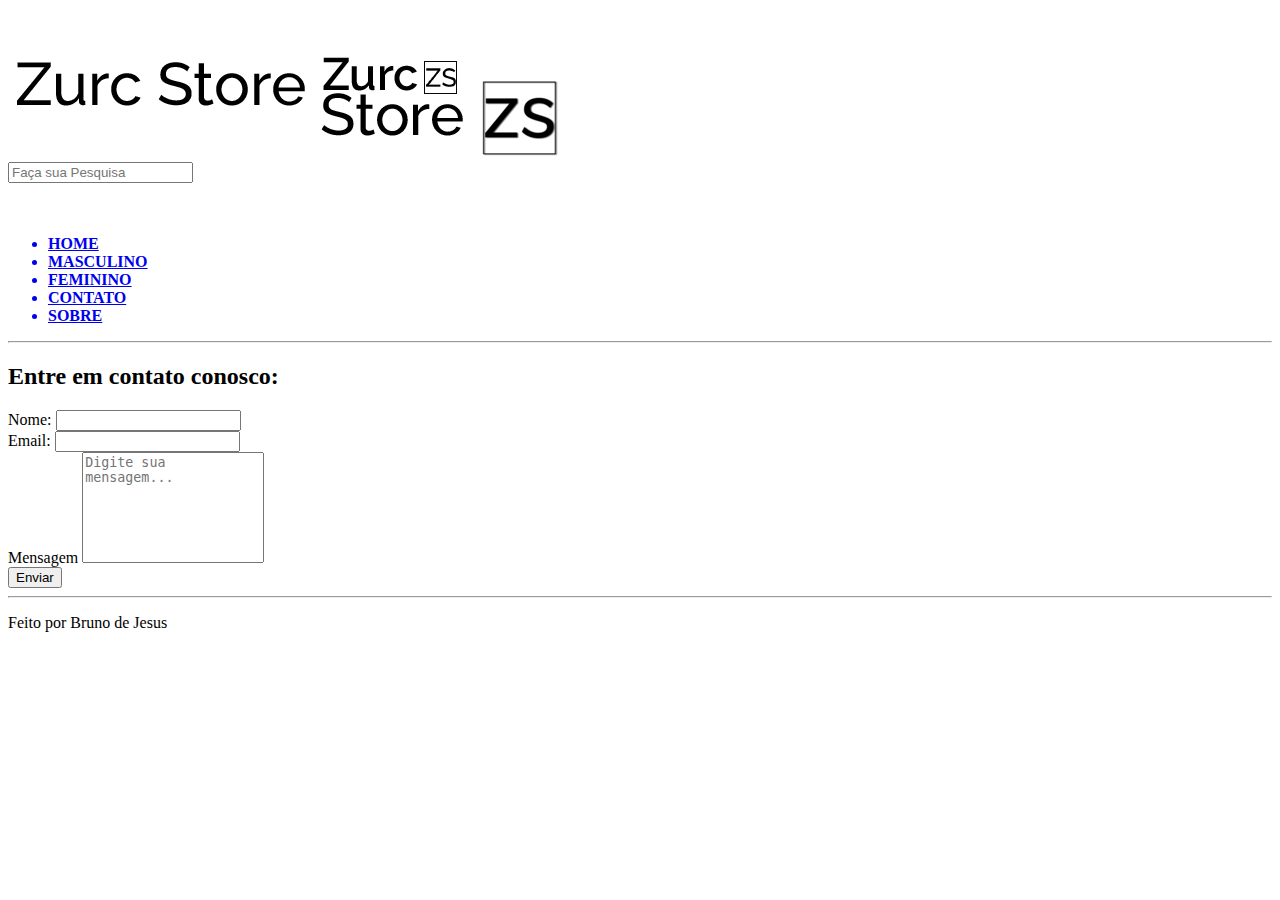
==== contato.html @ c9e9c9d4 "Segundo Upload" ====
<!DOCTYPE html>
<html lang="pt-br">

<head>
    <meta charset="UTF-8">
    <meta name="viewport" content="width=device-width, initial-scale=1.0">
    <title>Zurc Store</title>
    <link rel="stylesheet" href="style.css">
    <link href="https://fonts.googleapis.com/css2?family=Raleway&display=swap" rel="stylesheet">
    <link rel="shortcut icon" href="img/favicon/favicon.ico" type="image/x-icon">

</head>

<body>
    <header>
        <div class="cabec">
            <div class="logo">
                <img src="zurcStoreLogo/desktopLogo.png" alt="" class="desktop-logo">
                <img src="zurcStoreLogo/tabletLogo.png" alt="" class="tablet-logo">
                <img src="zurcStoreLogo/mobileLogo.png" alt="" class="mobile-logo">
            </div>

            <div class="search-box">
                <form method="post" action="#">
                    <input type="text" class="search-box-input" name="busca" placeholder="Faça sua Pesquisa">

                    <!--<button class="search-box-button"><i class="search-box-icone icon icon-search"></i></button>-->
                </form>
            </div>

            <div class="desktop">
                <div class="imgNav">
                    <img src="img/vista-lateral-vazia-do-carrinho-de-compras.png" alt="">
                </div>
                <div class="responseMenu">
                    <img src="img/menu-aberto.png" alt="">
                </div>
            </div>
        </div>

        <div class="bott">
            <nav>
                <ul>
                    <a href="index.html">
                        <li><STRONG>HOME</STRONG></li>
                    </a>
                    <a href="masc.html">
                        <li><STRONG>MASCULINO</STRONG></li>
                    </a>
                    <a href="fem.html">
                        <li><STRONG>FEMININO</STRONG></li>
                    </a>
                    <a href="contato.html">
                        <li><STRONG>CONTATO</STRONG></li>
                    </a>
                    <a href="sobre.html">
                        <li><STRONG>SOBRE</STRONG></li>
                    </a>
                </ul>
            </nav>
        </div>

    </header>
    <hr>

    <main>
        <h2>Entre em contato conosco:</h2>
        <div class="area">
            <form class="form">
                <div class="lab">
                    <label for="nome">Nome: </label>
                    <input type="text">
                </div>
        
                <div class="lab">
                    <label for="email">Email: </label>
                    <input type="email" name="email" id="idemail">
                </div>
                <div class="lab">
                    <label>Mensagem</label>
                    <textarea style="resize: none;" rows="7" placeholder="Digite sua mensagem..."></textarea>
                </div>
                <div  class="lab">
                    <button class="custButton" type="submit" onclick="alerta()">Enviar</button>
                </div>
            </form>
        </div>
    </main>

    <hr>
    <footer>
        <p class="p-footer">Feito por Bruno de Jesus </p>
        <img class="img-footer" src="img/icone-github.png" alt="" >
        <img class="img-footer" src="img/icone-instagram.png" alt="">
        <img class="img-footer" src="img/icone-linkedin.png" alt="" >
    </footer>

    <script>
        function alerta() {
            alert("Mensagem enviada com sucesso!");
        }
    </script>
    
</body>

</html>
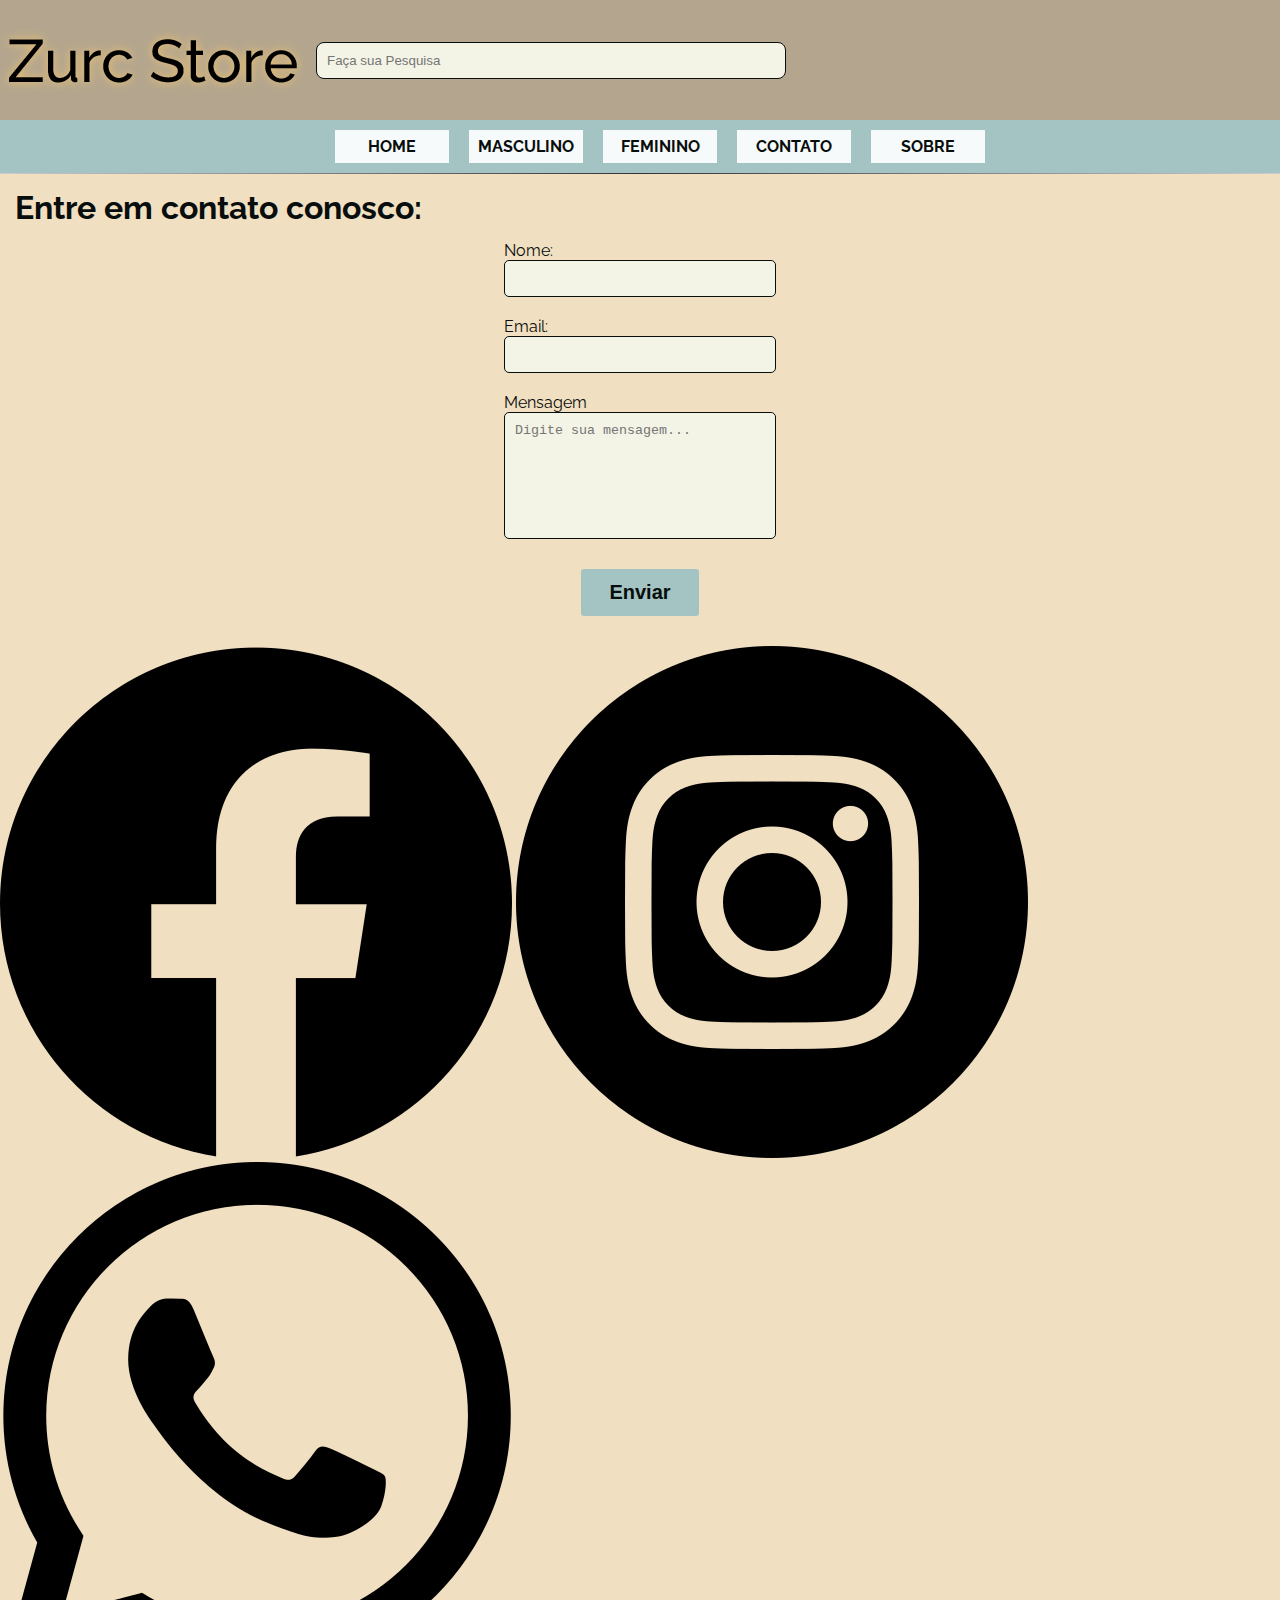
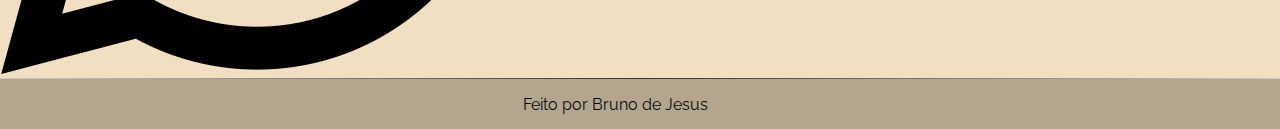
==== commit c43e1d28: "Upload 3.2" ====
--- a/contato.html
+++ b/contato.html
@@ -8,6 +8,7 @@
     <link rel="stylesheet" href="style.css">
     <link href="https://fonts.googleapis.com/css2?family=Raleway&display=swap" rel="stylesheet">
     <link rel="shortcut icon" href="img/favicon/favicon.ico" type="image/x-icon">
+    <script defer src="script.js"></script>
 
 </head>
 
@@ -15,9 +16,9 @@
     <header>
         <div class="cabec">
             <div class="logo">
-                <img src="zurcStoreLogo/desktopLogo.png" alt="" class="desktop-logo">
-                <img src="zurcStoreLogo/tabletLogo.png" alt="" class="tablet-logo">
-                <img src="zurcStoreLogo/mobileLogo.png" alt="" class="mobile-logo">
+                <a href="index.html"><img src="zurcStoreLogo/desktopLogo.png" alt="" class="desktop-logo"></a>
+                <a href="index.html"><img src="zurcStoreLogo/tabletLogo.png" alt="" class="tablet-logo"></a>
+                <a href="index.html"><img src="zurcStoreLogo/mobileLogo.png" alt="" class="mobile-logo"></a>
             </div>
 
             <div class="search-box">
@@ -33,12 +34,12 @@
                     <img src="img/vista-lateral-vazia-do-carrinho-de-compras.png" alt="">
                 </div>
                 <div class="responseMenu">
-                    <img src="img/menu-aberto.png" alt="">
+                    <img src="img/menu-aberto.png" alt="" id="menu-sanduba">
                 </div>
             </div>
         </div>
 
-        <div class="bott">
+        <div class="bott" id="bott">
             <nav>
                 <ul>
                     <a href="index.html">
@@ -60,30 +61,59 @@
             </nav>
         </div>
 
+<div class="bott-mobile" id="bott-mobile" style="display: none;">
+    <nav>
+        <ul>
+            <a href="index.html">
+                <li><STRONG>HOME</STRONG></li>
+            </a>
+            <a href="masc.html">
+                <li><STRONG>MASCULINO</STRONG></li>
+            </a>
+            <a href="fem.html">
+                <li><STRONG>FEMININO</STRONG></li>
+            </a>
+            <a href="contato.html">
+                <li><STRONG>CONTATO</STRONG></li>
+            </a>
+            <a href="sobre.html">
+                <li><STRONG>SOBRE</STRONG></li>
+            </a>
+        </ul>
+    </nav>
+</div>
+
     </header>
     <hr>
 
-    <main>
-        <h2>Entre em contato conosco:</h2>
-        <div class="area">
-            <form class="form">
-                <div class="lab">
-                    <label for="nome">Nome: </label>
-                    <input type="text">
-                </div>
-        
-                <div class="lab">
-                    <label for="email">Email: </label>
-                    <input type="email" name="email" id="idemail">
-                </div>
-                <div class="lab">
-                    <label>Mensagem</label>
-                    <textarea style="resize: none;" rows="7" placeholder="Digite sua mensagem..."></textarea>
-                </div>
-                <div  class="lab">
-                    <button class="custButton" type="submit" onclick="alerta()">Enviar</button>
-                </div>
-            </form>
+    <h2>Entre em contato conosco:</h2>
+    <main class="main-contato">
+        <div class="contato">
+            <div class="area">
+                <form class="form">
+                    <div class="lab">
+                        <label for="nome">Nome: </label>
+                        <input type="text">
+                    </div>
+            
+                    <div class="lab">
+                        <label for="email">Email: </label>
+                        <input type="email" name="email" id="idemail">
+                    </div>
+                    <div class="lab">
+                        <label>Mensagem</label>
+                        <textarea style="resize: none;" rows="7" placeholder="Digite sua mensagem..."></textarea>
+                    </div>
+                    <div  class="lab">
+                        <button class="custButton" type="submit" onclick="alerta()">Enviar</button>
+                    </div>
+                </form>
+            </div>
+            <div class="icone-contato">
+                <img src="img/facebook.png" alt="">
+                <img src="img/instagram.png" alt="">
+                <img src="img/whatsapp.png" alt="">
+            </div>
         </div>
     </main>
 
--- a/style.css
+++ b/style.css
@@ -0,0 +1,345 @@
+/*
+.color1 { #648285 };
+.color2 { #b4a68e };
+.color3 { #080d0d };
+.color4 { #f3daaa };
+.color5 { #a3c4c2 };
+
+menu => position sticky (-webkit-sticky p safari)
+footer => fixo no final da viewport
+
+*/
+
+* {
+    
+    margin: 0px;
+}
+
+body {
+    background-color: #f0dfc0;
+    font-family: 'Raleway', sans-serif;
+    color: #080d0d;
+    
+}
+
+.texto-principal {
+    width: 50%;
+}
+
+.texto-principal>p {
+    text-align: left;
+    margin: 0px;
+    padding: 5px;
+    text-indent: 4em;
+}
+
+header {
+    display: inline-block;
+    background-color: #b4a68e;
+    width: 100%
+}
+
+.cabec {
+    display: flex;
+    height: 120px;
+    width: 100%;
+}
+
+.logo {
+    display: flex;
+    align-items: center;
+    justify-content: center;
+    margin-right: 1rem;
+}
+
+
+.desktop-logo {
+    display: flex;
+}
+
+.tablet-logo {
+    display: none;
+}
+
+.mobile-logo {
+    display: none;
+}
+
+.search-box {
+    display: flex;
+}
+
+
+.bott, .bott-mobile{
+    display: flex;
+    width: 100%;
+    align-items: center;
+    justify-content: space-around;
+    background-color: #a3c4c2;
+}
+
+
+
+.bott-mobile > nav > ul {
+    display: flex;
+    flex-direction: column;
+}
+
+ul {
+    display: flex;
+    justify-content: space-around;
+}
+
+nav li {
+
+    display: inline-block;
+    text-align: center;
+    margin: 10px;
+    width: 100px;
+    background-color: #f6fafa;
+    padding: 7px;
+    color: #080d0d;
+
+
+    &:hover {
+        background-color: #6e7777;
+        text-decoration: none;
+        color: #fffafa;
+    }
+}
+
+nav li,
+a:link {
+    text-decoration: none;
+    
+}
+
+.search-box,
+.search-box-input {
+    display: flex;
+    width: 100%;
+}
+
+.search-box-input {
+    border-radius: 8px;
+    width: 35vw;
+}
+
+.desktop {
+    display: flex;
+    align-items: center;
+    justify-content: end;
+   position: relative; left: -10px;
+}
+
+.imgNav img {
+    max-width: 35px;
+    max-height: 30px;
+    width: auto;
+    height: auto;
+}
+
+.responseMenu img {
+    display: none;
+    max-width: 35px;
+    max-height: 30px;
+    width: auto;
+    height: auto;
+}
+
+.imgNav,
+.responseMenu {
+
+    justify-content: center;
+    margin: 5px;
+}
+
+img:hover {
+    -webkit-filter: drop-shadow(0px 0px 5px #facb75);
+    filter: drop-shadow(0px 0px 5px #f3c46d);
+    cursor: pointer;
+}
+
+#bott-mobile {
+   
+    display: none;
+}
+
+
+@media(max-width: 775px) {
+  
+    .desktop-logo {
+        display: none;
+    }
+
+    .tablet-logo {
+        display: flex;
+    }
+
+    nav li {
+        display: flex;
+        padding: 0px;
+        width: 80px;
+        height: 30px;
+        align-items: center;
+        justify-content: center;
+        
+    }
+    
+    a {
+        width: 100%;
+        font-size: 12px;
+        text-align: center;
+    }
+}
+
+
+@media(max-width: 605px) {
+    .desktop {
+        display: flex;
+        flex-grow: 2;
+        justify-items: end;
+    }
+
+    .tablet-logo {
+        display: none;
+    }
+
+    .mobile-logo {
+        display: flex;
+    }
+
+    .responseMenu img {
+        display: flex;
+    }
+
+    li>a {
+        text-align: center;
+    }
+    .bott {
+        display: none;
+    }
+
+    .texto-principal {
+        width: 100%;
+    }
+
+    
+    .search-box-input {
+        width: 35vw;
+    }
+}
+
+@media (width >= 605px) {
+    #bott-mobile {
+        display: none !important; 
+    }
+}
+
+h2 {
+    margin: 15px;
+    font-size: 2rem;
+}
+
+hr {
+    width: 100%;
+    border: 0;
+    height: 1px;
+    background: #000000;
+    background-image: linear-gradient(to right, #ccc, #333333, #ccc);
+}
+
+
+form {
+    display: flex;
+    flex-direction: column;
+    align-items: center;
+    justify-content: center;
+
+
+}
+
+.lab {
+    display: flex;
+    flex-direction: column;
+    max-width: 280px;
+    margin-bottom: 20px;
+}
+
+.custButton {
+    font-weight: bold;
+    border-radius: 3px;
+    background-color: #a3c4c2;
+    border: none;
+    margin-top: 10px;
+    margin-bottom: 10px;
+    color: #080d0d;
+    padding: 12px 28px;
+    text-align: center;
+    text-decoration: none;
+    display: inline-block;
+    font-size: 20px;
+
+    &:hover {
+        background-color: #6e7777;
+    }
+}
+
+footer {
+    display: flex;
+    align-items: center;
+    justify-content: center;
+    width: 100%;
+    height: 50px;
+    background-color: #b4a68e;
+    margin: 0;
+
+}
+
+.p-footer,
+.img-footer {
+    display: flex;
+    color: #080d0d;
+}
+
+.img-footer {
+    padding: 0px 5px;
+}
+
+.p-footer {
+    margin-right: 20px;
+}
+
+form input,
+form textarea {
+    outline: unset;
+    padding: 10px;
+    width: 250px;
+    border: 1px solid #080d0d;
+    border-radius: 5px;
+    background-color: #f3f3e6;
+}
+
+.corpo {
+    display: flex;
+    flex-direction: column;
+}
+
+.item-container {
+    display: inline-flex;
+    justify-content: space-around;
+    margin: 20px;
+    flex-wrap: wrap;
+}
+
+.div-imagens {
+    display: flex;
+    flex-direction: column;
+    margin: 20px;
+
+}
+
+
+.imagem-item {
+    max-width: 260px;
+}